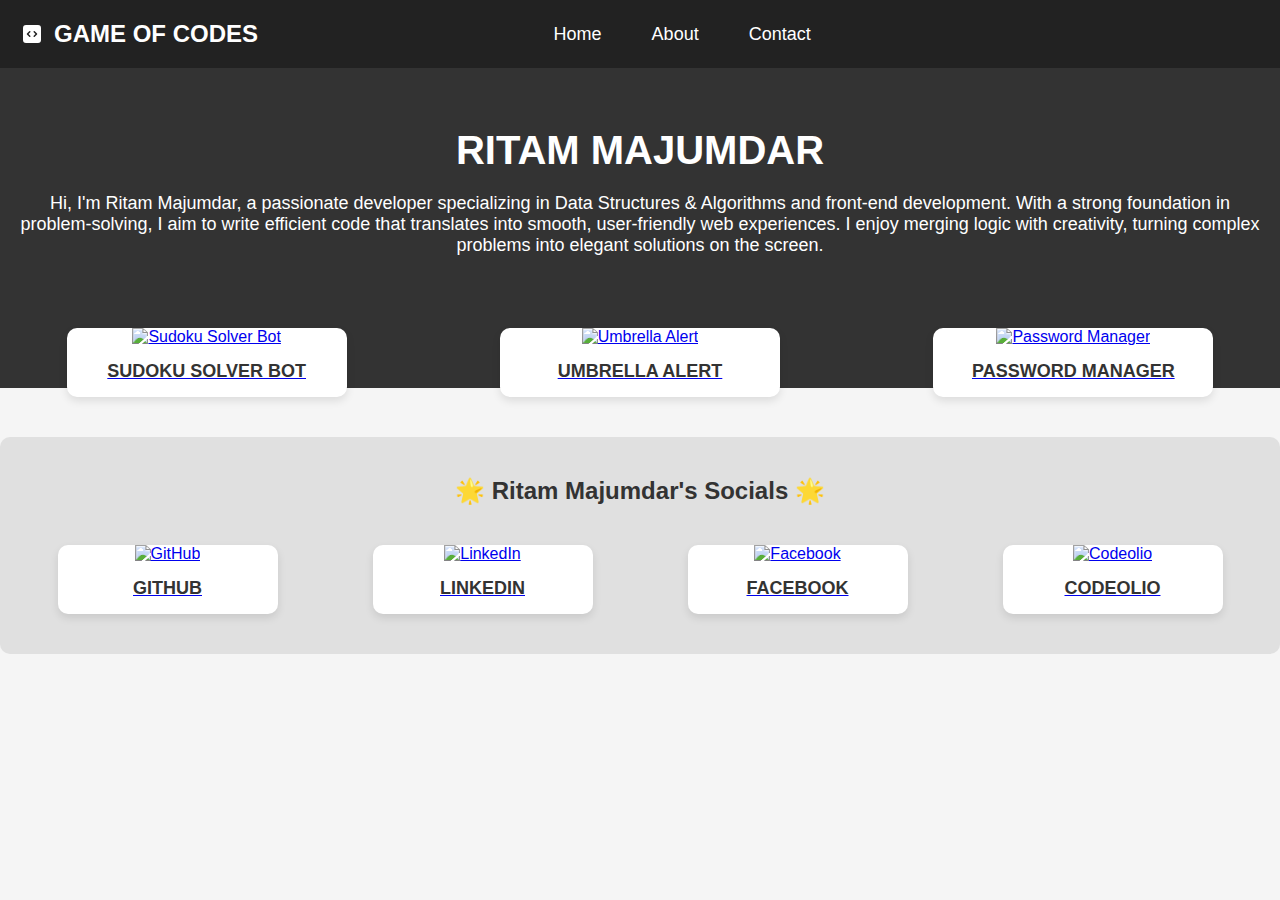
==== index.html @ 622841d7 "Add files via upload" ====
<!DOCTYPE html>
<html lang="en">
<head>
    <meta charset="UTF-8">
    <link rel="shortcut icon" type="x-icon" href="image/ritam.jpg">
    <meta name="viewport" content="width=device-width, initial-scale=1.0">
    <title>GameofCodes</title>
    <link rel="stylesheet" href="style.css">
</head>
<body>
    <header>
        <nav>
            <svg class="code" xmlns="http://www.w3.org/2000/svg" viewBox="0 0 24 24" fill="currentColor">
                <path fill-rule="evenodd" d="M3 6a3 3 0 0 1 3-3h12a3 3 0 0 1 3 3v12a3 3 0 0 1-3 3H6a3 3 0 0 1-3-3V6Zm14.25 6a.75.75 0 0 1-.22.53l-2.25 2.25a.75.75 0 1 1-1.06-1.06L15.44 12l-1.72-1.72a.75.75 0 1 1 1.06-1.06l2.25 2.25c.141.14.22.331.22.53Zm-10.28-.53a.75.75 0 0 0 0 1.06l2.25 2.25a.75.75 0 1 0 1.06-1.06L8.56 12l1.72-1.72a.75.75 0 1 0-1.06-1.06l-2.25 2.25Z" clip-rule="evenodd" />
            </svg>          
            <div class="logo">
                <span>GAME OF CODES</span>
            </div>
            <ul class="nav-links">
                <li><a href="index.html">Home</a></li>
                <li><a href="about.html">About</a></li>
                <li><a href="contact.html">Contact</a></li>
            </ul>
        </nav>
    </header>
    <div class="container">
        <section class="hero">
            <h1>RITAM MAJUMDAR</h1>
            <p>Hi, I'm Ritam Majumdar, a passionate developer specializing in Data Structures & Algorithms and front-end development. With a strong foundation in problem-solving, I aim to write efficient code that translates into smooth, user-friendly web experiences. I enjoy merging logic with creativity, turning complex problems into elegant solutions on the screen.</p>
        </section>

        <section class="featured">
            <div class="card">
                <a href="sudoku.html">
                    <img src="image/sudoku_solver.jpg" alt="Sudoku Solver Bot">
                    <h2>SUDOKU SOLVER BOT</h2>
                </a>
            </div>
            <div class="card">
                <a href="umbrella.html">
                    <img src="image/umbrella_alert.jpg" alt="Umbrella Alert">
                    <h2>UMBRELLA ALERT</h2>
                </a>
            </div>
            <div class="card">
                <a href="pass_index.html">
                    <img src="image/Password-manager-1.jpg" alt="Password Manager">
                    <h2>PASSWORD MANAGER</h2>
                </a>
            </div>
        </section>

        <section class="latest-inspiration">
            <h2>🌟 Ritam Majumdar's Socials 🌟</h2>
            <div class="socials">
                <div class="cards">
                    <a href="https://github.com/ritam1105" target="_blank">
                        <img src="image/github.jpg" alt="GitHub">
                        <h2>GITHUB</h2>
                    </a>
                </div>
                <div class="cards">
                    <a href="https://www.linkedin.com/in/ritam-majumdar-739610297/" target="_blank">
                        <img src="image/link.jpg" alt="LinkedIn">
                        <h2>LINKEDIN</h2>
                    </a>
                </div>
                <div class="cards">
                    <a href="https://www.facebook.com/ritam.majumdar.980" target="_blank">
                        <img src="image/facebook.jpg" alt="Facebook">
                        <h2>FACEBOOK</h2>
                    </a>
                </div>
                <div class="cards">
                    <a href="https://codolio.com/profile/Ritam" target="_blank">
                        <img src="image/codeolio.jpg" alt="Codeolio">
                        <h2>CODEOLIO</h2>
                    </a>
                </div>
            </div>
        </section>
    </div>
    
    <script src="home.js"></script>
</body>
</html>
---- style.css ----
* {
    margin: 0;
    padding: 0;
    box-sizing: border-box;
}

body {
    font-family: Arial, sans-serif;
    background-color: #f5f5f5;
    color: #333;
    margin: 0;
}

header {
    background-color: #222;
    color: white;
    padding: 20px;
}

nav {
    display: flex;
    align-items: center;
}

.code {
    width: 24px;
    height: 24px;
    margin-right: 10px; 
    cursor: pointer;
}

.logo {
    font-size: 24px;
    font-weight: bold;
}

.nav-links {
    list-style-type: none;
    display: flex;
    justify-content: center; 
    flex-grow: .75;
}

.nav-links li {
    margin-left: 20px;
}

.nav-links li a {
    text-decoration: none;
    color: white;
    font-size: 18px;
    padding-bottom: 2px;
    border-bottom: 2px solid transparent;
    transition: all 0.3s ease;
    padding: 15px;
}

.nav-links li a:hover {
    font-size: 20px;
    font-weight: bold;
    border-bottom: 4px solid red;
}

.hero {
    text-align: center;
    padding: 60px 20px;
    background-color: #333; /* Black background for hero section */
    color: white;
    height: 320px;
    position: relative;
    z-index: 1; /* Ensure hero is layered correctly */
}

.hero h1 {
    font-size: 40px;
}

.hero p {
    font-size: 18px;
    margin-top: 20px;
}

.featured {
    display: flex;
    justify-content: space-around;
    align-items: flex-start;
    flex-wrap: wrap;
    margin: -60px 0 40px; /* Overlap effect by negative margin */
    gap: 20px;
    position: relative;
    z-index: 2; /* Bring cards on top of the hero section */
}

.card {
    background-color: white;
    width: 280px;
    box-shadow: 0 4px 8px rgba(0, 0, 0, 0.1);
    border-radius: 10px;
    overflow: hidden;
    text-align: center;
    transition: transform 0.3s ease, box-shadow 0.3s ease;
}

.card:hover {
    transform: scale(1.05);
    box-shadow: 0 8px 16px rgba(0, 0, 0, 0.2);
}

.card img {
    width: 100%;
    height: 150px;
    object-fit: cover;
}

.card h2 {
    font-size: 18px;
    color: #333;
    padding: 15px 0;
    margin: 0;
    font-weight: bold;
}

.latest-inspiration {
    text-align: center;
    padding: 40px 20px;
    background-color: #e0e0e0; 
    border-radius: 10px;
    margin: 20px 0;
    position: relative;
}

.latest-inspiration h2 {
    margin-bottom: 40px;
    font-size: 24px;
    color: #333;
}

.socials {
    display: flex;
    justify-content: space-around;
    align-items: flex-start;
    flex-wrap: wrap;
    margin: 0 auto;
    gap: 20px;
}

.cards {
    background-color: white;
    width: 220px;
    box-shadow: 0 4px 8px rgba(0, 0, 0, 0.1);
    border-radius: 10px;
    overflow: hidden;
    text-align: center;
    transition: transform 0.3s ease, box-shadow 0.3s ease;
}

.cards:hover {
    transform: scale(1.05);
    box-shadow: 0 8px 16px rgba(0, 0, 0, 0.2);
}

.cards img {
    width: 100%;
    height: 150px;
    object-fit: cover;
}

.cards h2 {
    font-size: 18px;
    color: #333;
    padding: 15px 0;
    margin: 0;
    font-weight: bold;
}
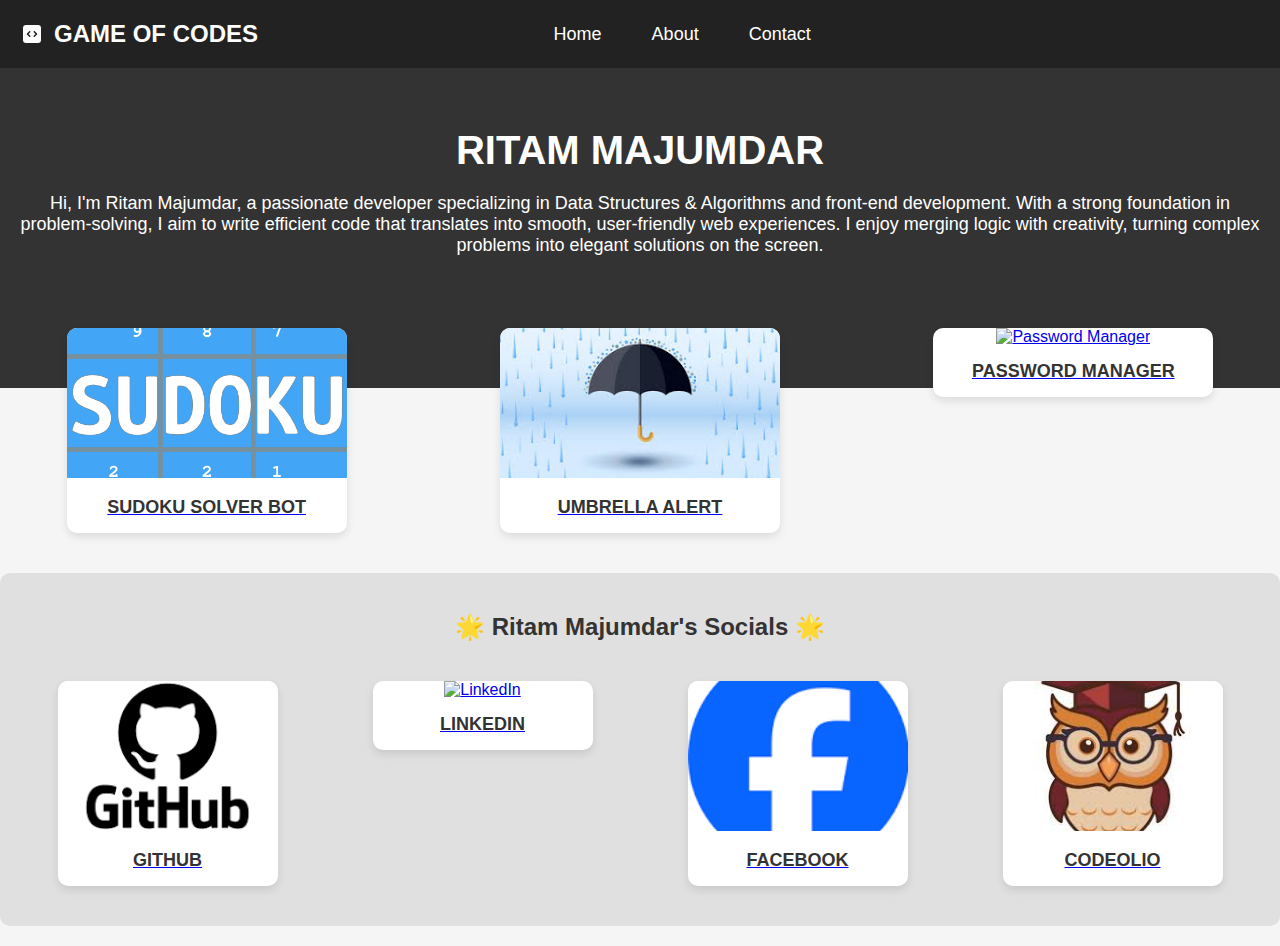
==== commit ef082e90: "Update index.html" ====
--- a/index.html
+++ b/index.html
@@ -2,7 +2,7 @@
 <html lang="en">
 <head>
     <meta charset="UTF-8">
-    <link rel="shortcut icon" type="x-icon" href="image/ritam.jpg">
+    <link rel="shortcut icon" type="x-icon" href="ritam.jpg">
     <meta name="viewport" content="width=device-width, initial-scale=1.0">
     <title>GameofCodes</title>
     <link rel="stylesheet" href="style.css">
@@ -32,19 +32,19 @@
         <section class="featured">
             <div class="card">
                 <a href="sudoku.html">
-                    <img src="image/sudoku_solver.jpg" alt="Sudoku Solver Bot">
+                    <img src="sudoku_solver.jpg" alt="Sudoku Solver Bot">
                     <h2>SUDOKU SOLVER BOT</h2>
                 </a>
             </div>
             <div class="card">
                 <a href="umbrella.html">
-                    <img src="image/umbrella_alert.jpg" alt="Umbrella Alert">
+                    <img src="umbrella_alert.jpg" alt="Umbrella Alert">
                     <h2>UMBRELLA ALERT</h2>
                 </a>
             </div>
             <div class="card">
                 <a href="pass_index.html">
-                    <img src="image/Password-manager-1.jpg" alt="Password Manager">
+                    <img src="Password-manager-1.jpg" alt="Password Manager">
                     <h2>PASSWORD MANAGER</h2>
                 </a>
             </div>
@@ -55,25 +55,25 @@
             <div class="socials">
                 <div class="cards">
                     <a href="https://github.com/ritam1105" target="_blank">
-                        <img src="image/github.jpg" alt="GitHub">
+                        <img src="github.jpg" alt="GitHub">
                         <h2>GITHUB</h2>
                     </a>
                 </div>
                 <div class="cards">
                     <a href="https://www.linkedin.com/in/ritam-majumdar-739610297/" target="_blank">
-                        <img src="image/link.jpg" alt="LinkedIn">
+                        <img src="link.jpg" alt="LinkedIn">
                         <h2>LINKEDIN</h2>
                     </a>
                 </div>
                 <div class="cards">
                     <a href="https://www.facebook.com/ritam.majumdar.980" target="_blank">
-                        <img src="image/facebook.jpg" alt="Facebook">
+                        <img src="facebook.jpg" alt="Facebook">
                         <h2>FACEBOOK</h2>
                     </a>
                 </div>
                 <div class="cards">
                     <a href="https://codolio.com/profile/Ritam" target="_blank">
-                        <img src="image/codeolio.jpg" alt="Codeolio">
+                        <img src="codeolio.jpg" alt="Codeolio">
                         <h2>CODEOLIO</h2>
                     </a>
                 </div>
